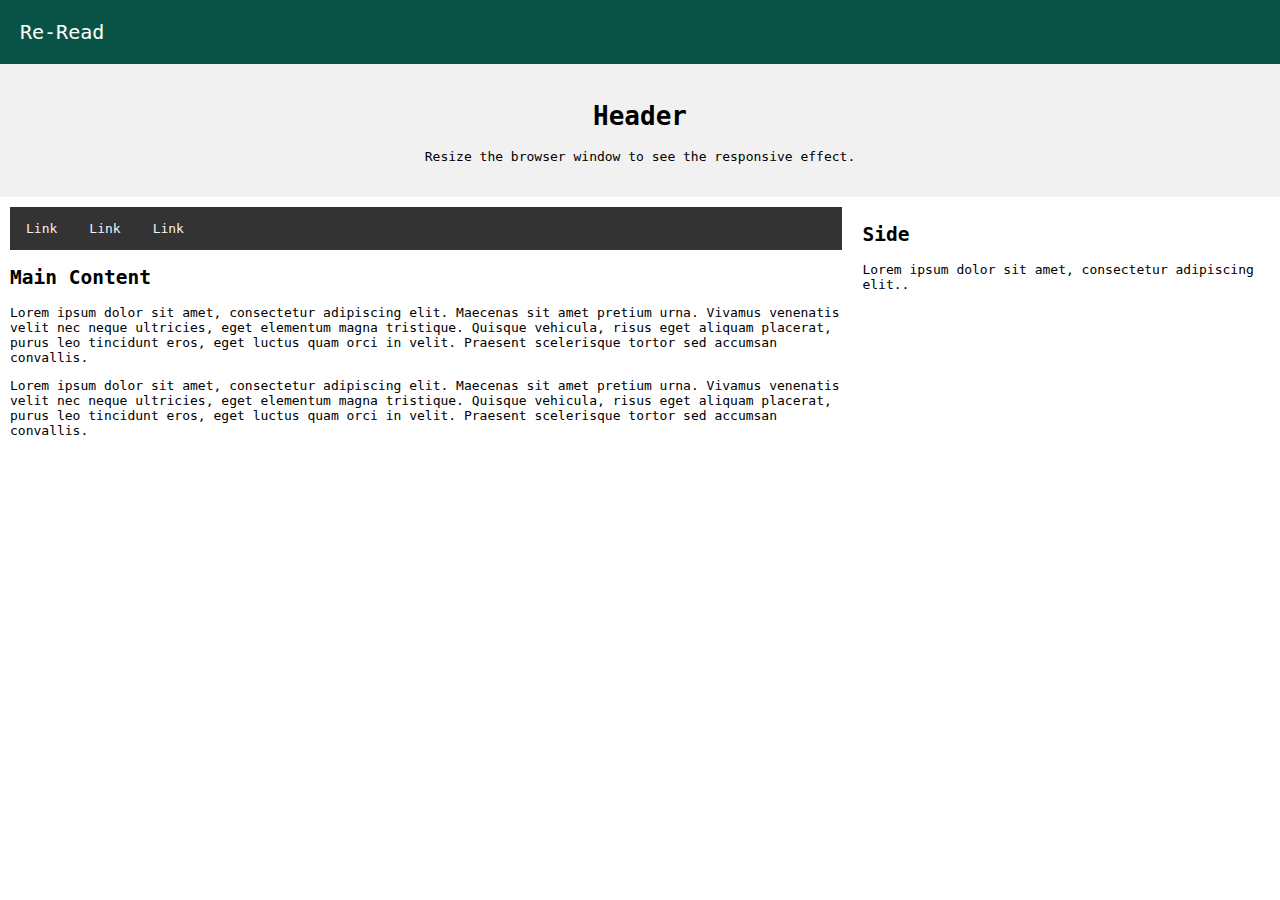
==== index.html @ 91fca432 "Primera subida" ====
<!DOCTYPE html>
<html lang="en">
<head>
<title>CSS Website Layout</title>
<meta charset="utf-8">
<meta name="viewport" content="width=device-width, initial-scale=1">
<!-- Estilos css -->
<link rel="stylesheet" href="css/estilos.css">
</head>
<body>
<div class="logo">Re-Read</div>

<div class="header">
    <h1>Header</h1>
    <p>Resize the browser window to see the responsive effect.</p>
  </div>

<div class="row">  
  <div class="column left">
    <div class="topnav">
        <a href="#">Link</a>
        <a href="#">Link</a>
        <a href="#">Link</a>
      </div>
    <h2>Main Content</h2>
    <p>Lorem ipsum dolor sit amet, consectetur adipiscing elit. Maecenas sit amet pretium urna. Vivamus venenatis velit nec neque ultricies, eget elementum magna tristique. Quisque vehicula, risus eget aliquam placerat, purus leo tincidunt eros, eget luctus quam orci in velit. Praesent scelerisque tortor sed accumsan convallis.</p>
    <p>Lorem ipsum dolor sit amet, consectetur adipiscing elit. Maecenas sit amet pretium urna. Vivamus venenatis velit nec neque ultricies, eget elementum magna tristique. Quisque vehicula, risus eget aliquam placerat, purus leo tincidunt eros, eget luctus quam orci in velit. Praesent scelerisque tortor sed accumsan convallis.</p>
  </div>
  
  <div class="column right">
    <h2>Side</h2>
    <p>Lorem ipsum dolor sit amet, consectetur adipiscing elit..</p>
  </div>
</div>
  
</body>
</html>
---- css/estilos.css ----
* {
    box-sizing: border-box;
    font-family: monospace;
  }
  
  body {
    margin: 0;
  }
  
  /* Style the logo */
  .logo{
    background-color: #085345;
    padding: 20px;
    text-align: left;
    color: white;
    font-size: 20px;
  }

  /* Style the header */
  .header {
    background-color: #f1f1f1;
    padding: 20px;
    text-align: center;
  }
  
  /* Style the top navigation bar */
  .topnav {
    overflow: hidden;
    background-color: #333;
  }
  
  /* Style the topnav links */
  .topnav a {
    float: left;
    display: block;
    color: #f2f2f2;
    text-align: center;
    padding: 14px 16px;
    text-decoration: none;
  }
  
  /* Change color on hover */
  .topnav a:hover {
    background-color: #ddd;
    color: black;
  }
  
  /* Create three unequal columns that floats next to each other */
  .column {
    float: left;
    padding: 10px;
  }
  
    /* left column */
   .column.left {
        width: 66.6%;
    }

  /* Left and right column */
  .column.right {
    width: 33.3%;
  }
  
  
  /* Clear floats after the columns */
  .row:after {
    content: "";
    display: table;
    clear: both;
  }
  
  /* Responsive layout - makes the three columns stack on top of each other instead of next to each other */
  @media screen and (max-width: 600px) {
    .column.side, .column.middle {
      width: 100%;
    }
  }
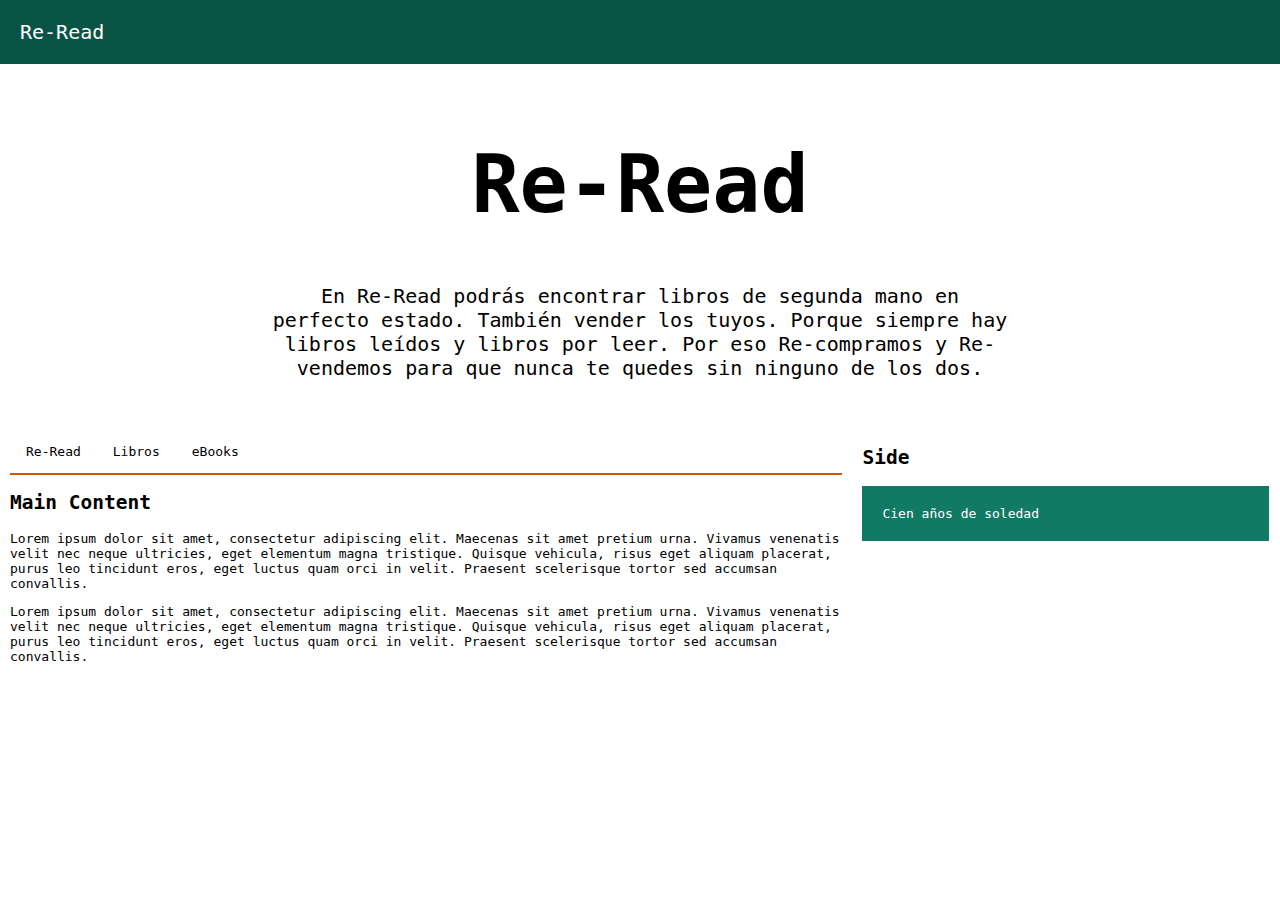
==== commit 3091c86a: "Segunda subida" ====
--- a/index.html
+++ b/index.html
@@ -11,16 +11,16 @@
 <div class="logo">Re-Read</div>
 
 <div class="header">
-    <h1>Header</h1>
-    <p>Resize the browser window to see the responsive effect.</p>
+    <h1>Re-Read</h1>
+    <p>En Re-Read podrás encontrar libros de segunda mano en perfecto estado. También vender los tuyos. Porque siempre hay libros leídos y libros por leer. Por eso Re-compramos y Re-vendemos para que nunca te quedes sin ninguno de los dos.</p>
   </div>
 
 <div class="row">  
   <div class="column left">
     <div class="topnav">
-        <a href="#">Link</a>
-        <a href="#">Link</a>
-        <a href="#">Link</a>
+        <a href="#">Re-Read</a>
+        <a href="#">Libros</a>
+        <a href="#">eBooks</a>
       </div>
     <h2>Main Content</h2>
     <p>Lorem ipsum dolor sit amet, consectetur adipiscing elit. Maecenas sit amet pretium urna. Vivamus venenatis velit nec neque ultricies, eget elementum magna tristique. Quisque vehicula, risus eget aliquam placerat, purus leo tincidunt eros, eget luctus quam orci in velit. Praesent scelerisque tortor sed accumsan convallis.</p>
@@ -29,7 +29,7 @@
   
   <div class="column right">
     <h2>Side</h2>
-    <p>Lorem ipsum dolor sit amet, consectetur adipiscing elit..</p>
+    <p>Cien años de soledad</p>
   </div>
 </div>
   
--- a/css/estilos.css
+++ b/css/estilos.css
@@ -18,22 +18,32 @@
 
   /* Style the header */
   .header {
-    background-color: #f1f1f1;
+    background-color: white;
     padding: 20px;
     text-align: center;
   }
+
+  .header h1 {
+    font-size: 80px;
+  }
   
+  .header p {
+    font-size: 20px;
+    padding: 0 20%;
+  }
+
   /* Style the top navigation bar */
   .topnav {
     overflow: hidden;
-    background-color: #333;
+    background-color: white;
+    border-bottom: 2px solid #d35400;
   }
   
   /* Style the topnav links */
   .topnav a {
     float: left;
     display: block;
-    color: #f2f2f2;
+    color: black;
     text-align: center;
     padding: 14px 16px;
     text-decoration: none;
@@ -41,8 +51,8 @@
   
   /* Change color on hover */
   .topnav a:hover {
-    background-color: #ddd;
-    color: black;
+    background-color: #d35400;
+    color: white;
   }
   
   /* Create three unequal columns that floats next to each other */
@@ -61,6 +71,12 @@
     width: 33.3%;
   }
   
+  .column.right p {
+    padding: 20px;
+    background-color: #117a65;
+    color: white;
+  }
+  
   
   /* Clear floats after the columns */
   .row:after {
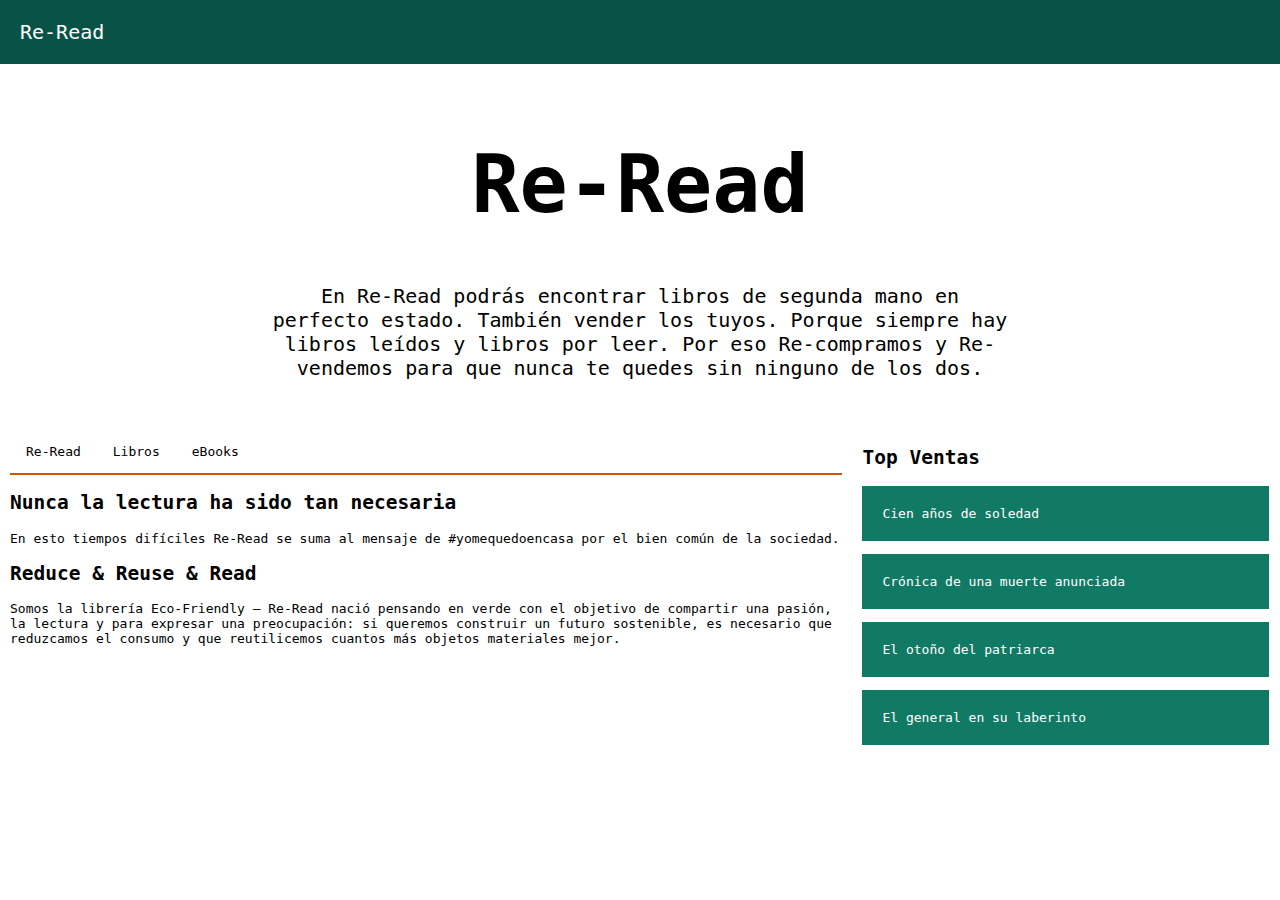
==== commit 248e82da: "Primera subida" ====
--- a/index.html
+++ b/index.html
@@ -1,7 +1,7 @@
 <!DOCTYPE html>
 <html lang="en">
 <head>
-<title>CSS Website Layout</title>
+<title>Re-Read</title>
 <meta charset="utf-8">
 <meta name="viewport" content="width=device-width, initial-scale=1">
 <!-- Estilos css -->
@@ -18,18 +18,22 @@
 <div class="row">  
   <div class="column left">
     <div class="topnav">
-        <a href="#">Re-Read</a>
-        <a href="#">Libros</a>
-        <a href="#">eBooks</a>
+        <a href="index.html">Re-Read</a>
+        <a href="view/libros.html">Libros</a>
+        <a href="view/ebooks.html">eBooks</a>
       </div>
-    <h2>Main Content</h2>
-    <p>Lorem ipsum dolor sit amet, consectetur adipiscing elit. Maecenas sit amet pretium urna. Vivamus venenatis velit nec neque ultricies, eget elementum magna tristique. Quisque vehicula, risus eget aliquam placerat, purus leo tincidunt eros, eget luctus quam orci in velit. Praesent scelerisque tortor sed accumsan convallis.</p>
-    <p>Lorem ipsum dolor sit amet, consectetur adipiscing elit. Maecenas sit amet pretium urna. Vivamus venenatis velit nec neque ultricies, eget elementum magna tristique. Quisque vehicula, risus eget aliquam placerat, purus leo tincidunt eros, eget luctus quam orci in velit. Praesent scelerisque tortor sed accumsan convallis.</p>
+    <h2>Nunca la lectura ha sido tan necesaria</h2>
+    <p>En esto tiempos difíciles Re-Read se suma al mensaje de #yomequedoencasa por el bien común de la sociedad.</p>
+    <h2>Reduce & Reuse & Read</h2>
+    <p>Somos la librería Eco-Friendly – Re-Read nació pensando en verde con el objetivo de compartir una pasión, la lectura y para expresar una preocupación: si queremos construir un futuro sostenible, es necesario que reduzcamos el consumo y que reutilicemos cuantos más objetos materiales mejor.</p>
   </div>
   
   <div class="column right">
-    <h2>Side</h2>
+    <h2>Top Ventas</h2>
     <p>Cien años de soledad</p>
+    <p>Crónica de una muerte anunciada</p>
+    <p>El otoño del patriarca</p>
+    <p>El general en su laberinto</p>
   </div>
 </div>
   
--- a/css/estilos.css
+++ b/css/estilos.css
@@ -84,10 +84,44 @@
     display: table;
     clear: both;
   }
+
+  .alineacionImg{
+    float: left;
+    width: 33.3%;
+    padding: 20px;
+  }
   
+
+  .alineacionImg img {
+    width: 100%;
+  }
+
+  .ebook {
+    float: left;
+    width: 33.2%;
+    padding: 20px;
+  }
+
+  .ebook img {
+    width: 100%;
+  }
+
+  .ebook:hover{
+    background-color: red;
+    color: white;
+  }
   /* Responsive layout - makes the three columns stack on top of each other instead of next to each other */
   @media screen and (max-width: 600px) {
-    .column.side, .column.middle {
+    .column.left, .column.right, .ebook {
       width: 100%;
     }
+
+    .header p{
+      padding: 0;
+    }
+
+    .topnav a{
+      width: 100%;
+      font-size: 25px;
+    }
   }